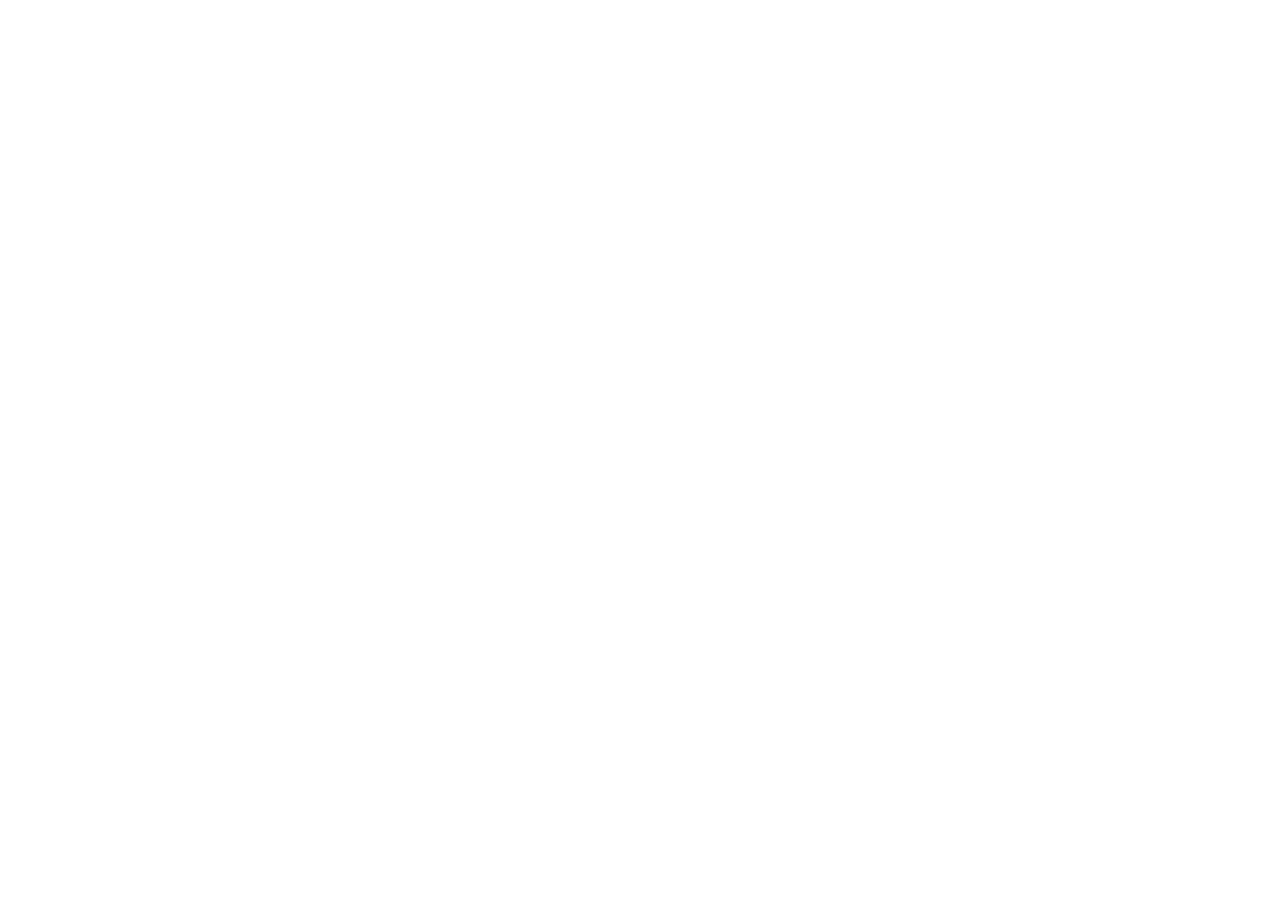
==== to do list/index.html @ bacbbaa2 "initial upload" ====
<!DOCTYPE html>
<html lang="en">
<head>
    <meta charset="UTF-8">
    <meta http-equiv="X-UA-Compatible" content="IE=edge">
    <meta name="viewport" content="width=device-width, initial-scale=1.0">
    <link rel="stylesheet" href="style.css">
    <title>To do list</title>
</head>
<body>
 
<script src="app.js"></script>
</body>
</html>
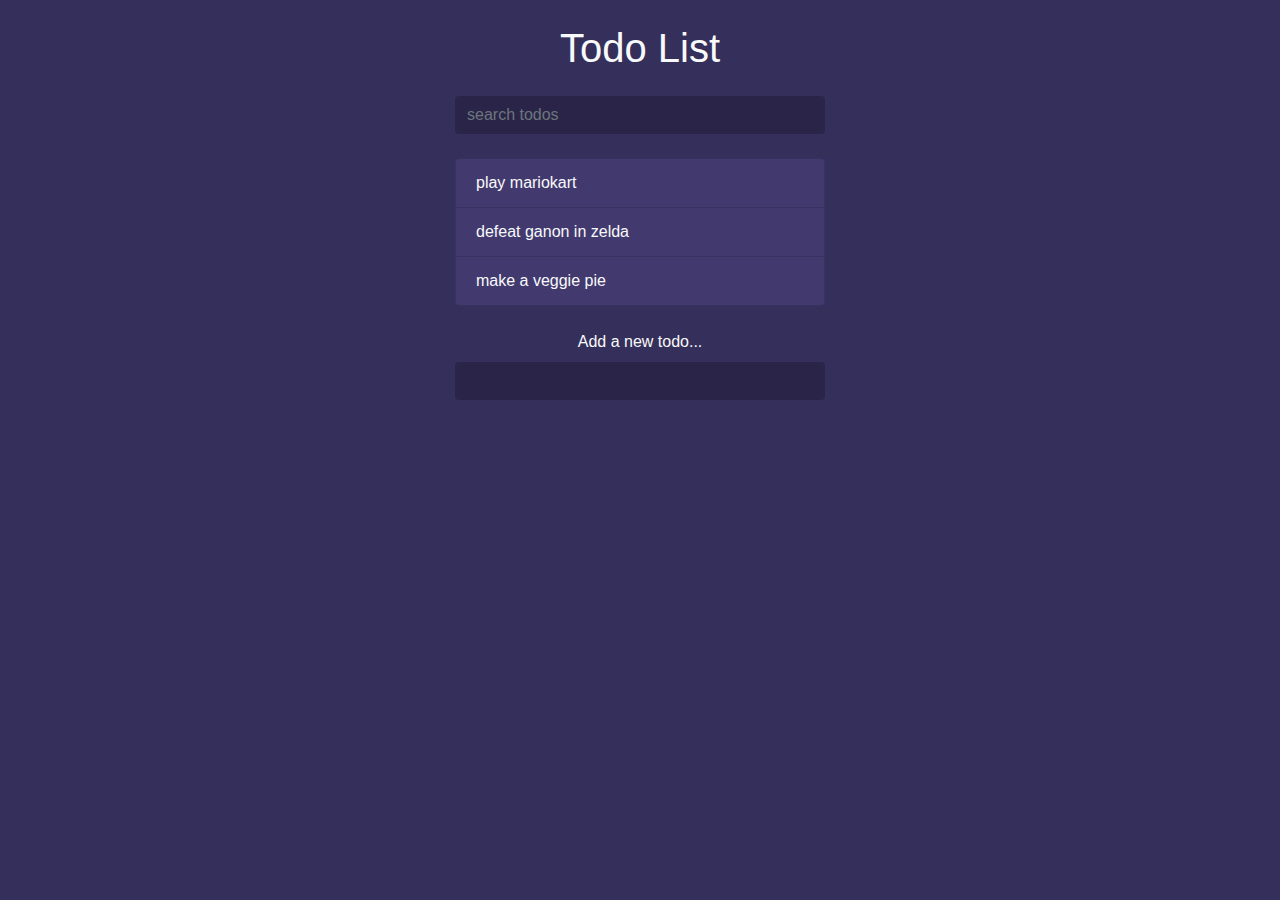
==== commit d204da7b: "finished todo with add n delete props" ====
--- a/to do list/index.html
+++ b/to do list/index.html
@@ -1,14 +1,47 @@
-<!DOCTYPE html>
 <html lang="en">
 <head>
-    <meta charset="UTF-8">
-    <meta http-equiv="X-UA-Compatible" content="IE=edge">
-    <meta name="viewport" content="width=device-width, initial-scale=1.0">
-    <link rel="stylesheet" href="style.css">
-    <title>To do list</title>
+  <meta charset="UTF-8">
+  <meta name="viewport" content="width=device-width, initial-scale=1.0">
+  <meta http-equiv="X-UA-Compatible" content="ie=edge">
+  <link rel="stylesheet" href="https://stackpath.bootstrapcdn.com/bootstrap/4.3.1/css/bootstrap.min.css" integrity="sha384-ggOyR0iXCbMQv3Xipma34MD+dH/1fQ784/j6cY/iJTQUOhcWr7x9JvoRxT2MZw1T" crossorigin="anonymous">
+  <link rel="stylesheet" href="https://use.fontawesome.com/releases/v5.7.2/css/all.css" integrity="sha384-fnmOCqbTlWIlj8LyTjo7mOUStjsKC4pOpQbqyi7RrhN7udi9RwhKkMHpvLbHG9Sr" crossorigin="anonymous">
+  <link rel="stylesheet" href="style.css">
+  <title>Todo List</title>
 </head>
 <body>
- 
-<script src="app.js"></script>
+
+  <div class="container">
+
+    <header class="text-center text-light my-4">
+      <h1 class="mb-4">Todo List</h1>
+      <form class="search">
+        <input class="form-control m-auto" type="text" name="search" placeholder="search todos" />
+      </form>
+    </header>
+
+    <ul class="list-group todos mx-auto text-light">
+      <li class="list-group-item d-flex justify-content-between align-items-center">
+        <span>play mariokart</span>
+        <i class="far fa-trash-alt delete"></i>
+      </li>
+      <li class="list-group-item d-flex justify-content-between align-items-center">
+        <span>defeat ganon in zelda</span>
+        <i class="far fa-trash-alt delete"></i>
+      </li>
+      <li class="list-group-item d-flex justify-content-between align-items-center">
+        <span>make a veggie pie</span>
+        <i class="far fa-trash-alt delete"></i>
+      </li>
+    </ul>
+
+    <form class="add text-center my-4">
+      <label class="text-light">Add a new todo...</label>
+      <input class="form-control m-auto" type="text" name="add" />
+    </form>
+
+  </div>
+  
+
+  <script src="app.js"></script>
 </body>
 </html>--- a/to do list/style.css
+++ b/to do list/style.css
@@ -0,0 +1,19 @@
+body{
+    background: #352f5b;
+  }
+  .container{
+    max-width: 400px;
+  }
+  input[type=text],
+  input[type=text]:focus{
+    color: #fff;
+    border: none;
+    background: rgba(0,0,0,0.2);
+    max-width: 400px;
+  }
+  .todos li{
+    background: #423a6f;
+  }
+  .delete{
+    cursor: pointer;
+  }